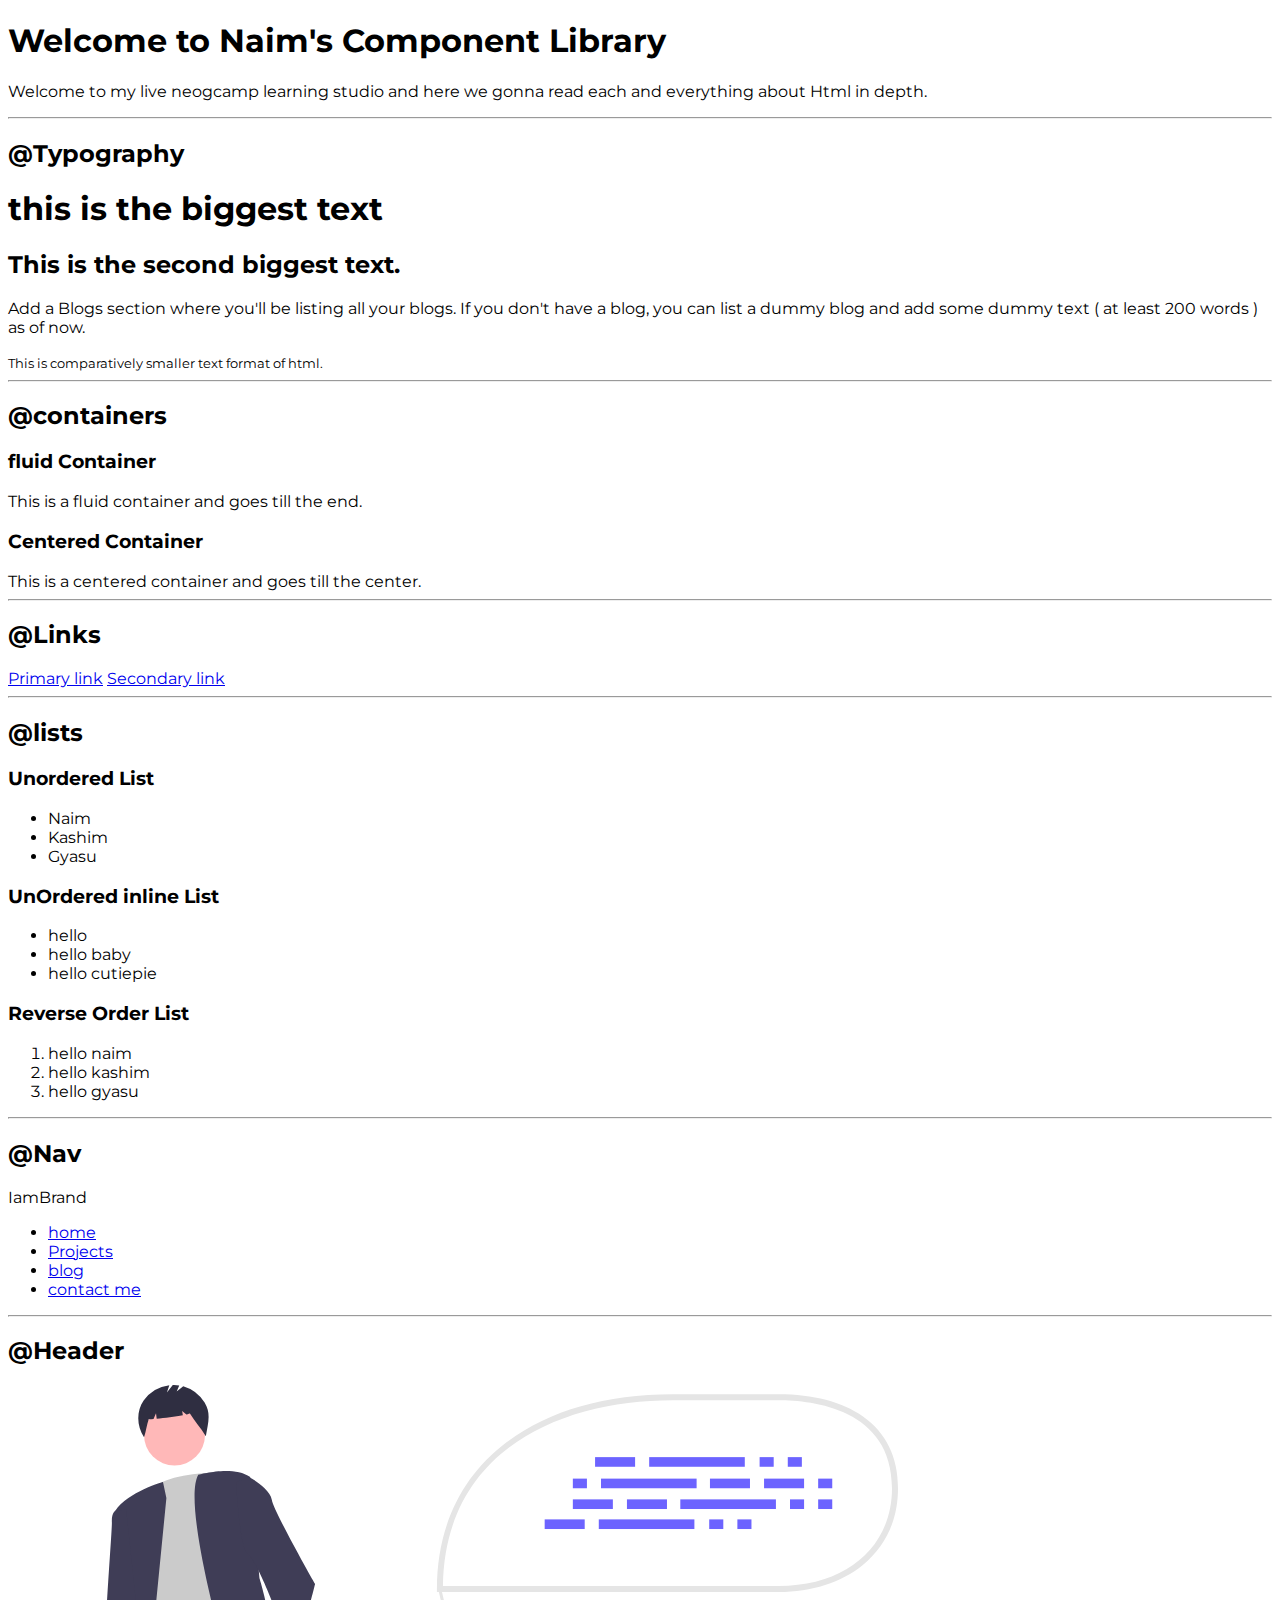
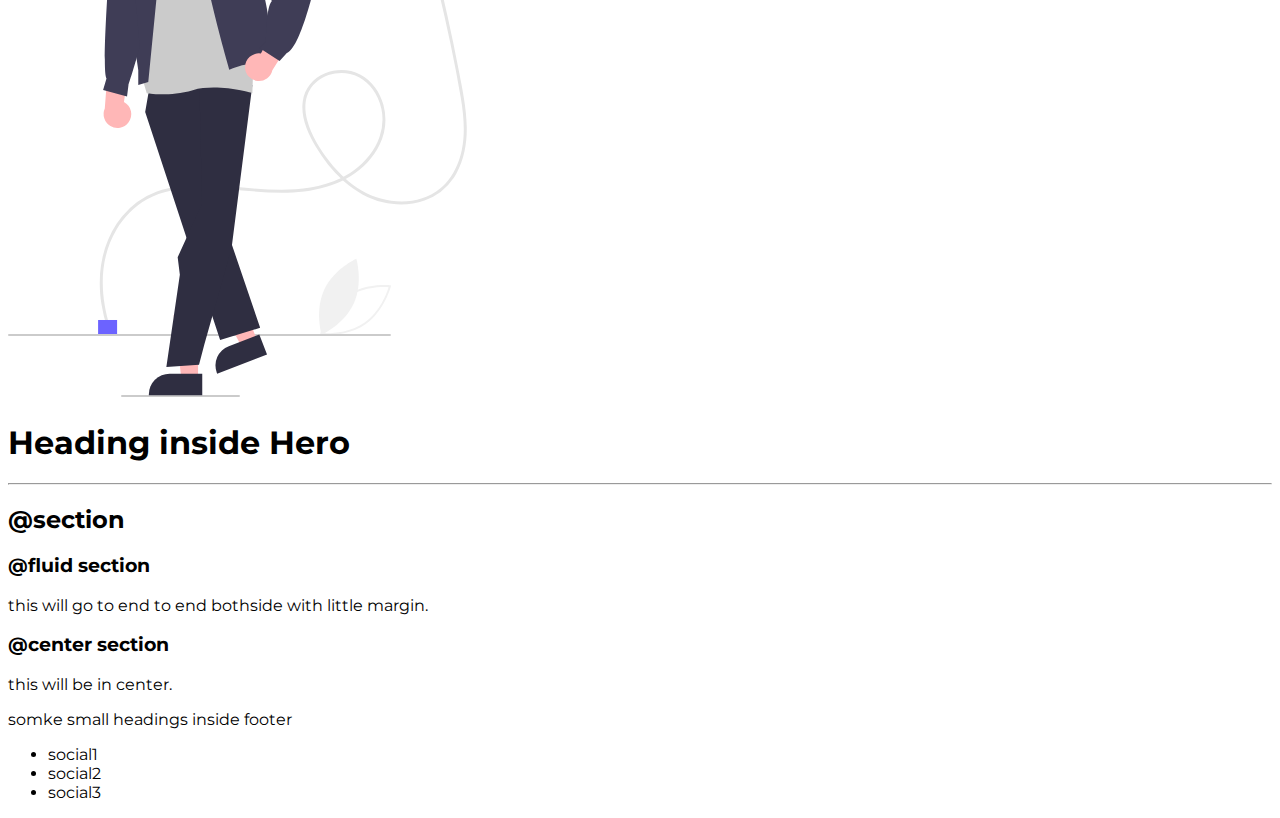
==== index.html @ 3a5e3f8a "typography and font done" ====
<!DOCTYPE html>
<html lang="en">
  <head>
    <meta charset="UTF-8" />
    <meta http-equiv="X-UA-Compatible" content="IE=edge" />
    <meta name="viewport" content="width=device-width, initial-scale=1.0" />
    <title>Naim's Portfolio(Library)</title>
    <link href="style.css" rel="stylesheet" />
  </head>
  <body>
    <h1>Welcome to Naim's Component Library</h1>
    <p>
      Welcome to my live neogcamp learning studio and here we gonna read each
      and everything about Html in depth.
    </p>

    <hr />
    <h2>@Typography</h2>
    <h1>this is the biggest text</h1>
    <h2>This is the second biggest text.</h2>
    <p>
      Add a Blogs section where you'll be listing all your blogs. If you don't
      have a blog, you can list a dummy blog and add some dummy text ( at least
      200 words ) as of now.
    </p>
    <small>This is comparatively smaller text format of html.</small>
    <hr />

    <h2>@containers</h2>

    <h3>fluid Container</h3>
    <div>This is a fluid container and goes till the end.</div>

    <h3>Centered Container</h3>
    <div>This is a centered container and goes till the center.</div>

    <hr />

    <h2>@Links</h2>
    <a href="/">Primary link</a>
    <a href="/">Secondary link</a>

    <hr />

    <h2>@lists</h2>

    <h3>Unordered List</h3>

    <ul>
      <li>Naim</li>
      <li>Kashim</li>
      <li>Gyasu</li>
    </ul>

    <h3>UnOrdered inline List</h3>
    <ul>
      <li>hello</li>
      <li>hello baby</li>
      <li>hello cutiepie</li>
    </ul>

    <h3>Reverse Order List</h3>
    <ol>
      <li>hello naim</li>
      <li>hello kashim</li>
      <li>hello gyasu</li>
    </ol>

    <hr />

    <h2>@Nav</h2>

    <nav>
      <div>IamBrand</div>
      <ul>
        <li><a href="/">home</a></li>
        <li><a href="/">Projects</a></li>
        <li><a href="/">blog</a></li>
        <li><a href="/">contact me</a></li>
      </ul>
    </nav>

    <hr />

    <h2>@Header</h2>
    <header>
      <img src="images/hero.svg" />
      <h1>Heading inside Hero</h1>
    </header>

    <hr />

    <h2>@section</h2>

    <section>
      <h3>@fluid section</h3>
      <p>this will go to end to end bothside with little margin.</p>
    </section>
    <section>
      <h3>@center section</h3>
      <p>this will be in center.</p>
    </section>

    <footer>
      <div>somke small headings inside footer</div>
      <ul>
        <li>social1</li>
        <li>social2</li>
        <li>social3</li>
      </ul>
    </footer>

    <!-- <div style="height: 30vh"></div> -->
  </body>
</html>
---- style.css ----
@import url('https://fonts.googleapis.com/css2?family=Montserrat&display=swap');

body {
  font-family: 'Montserrat', sans-serif;
}
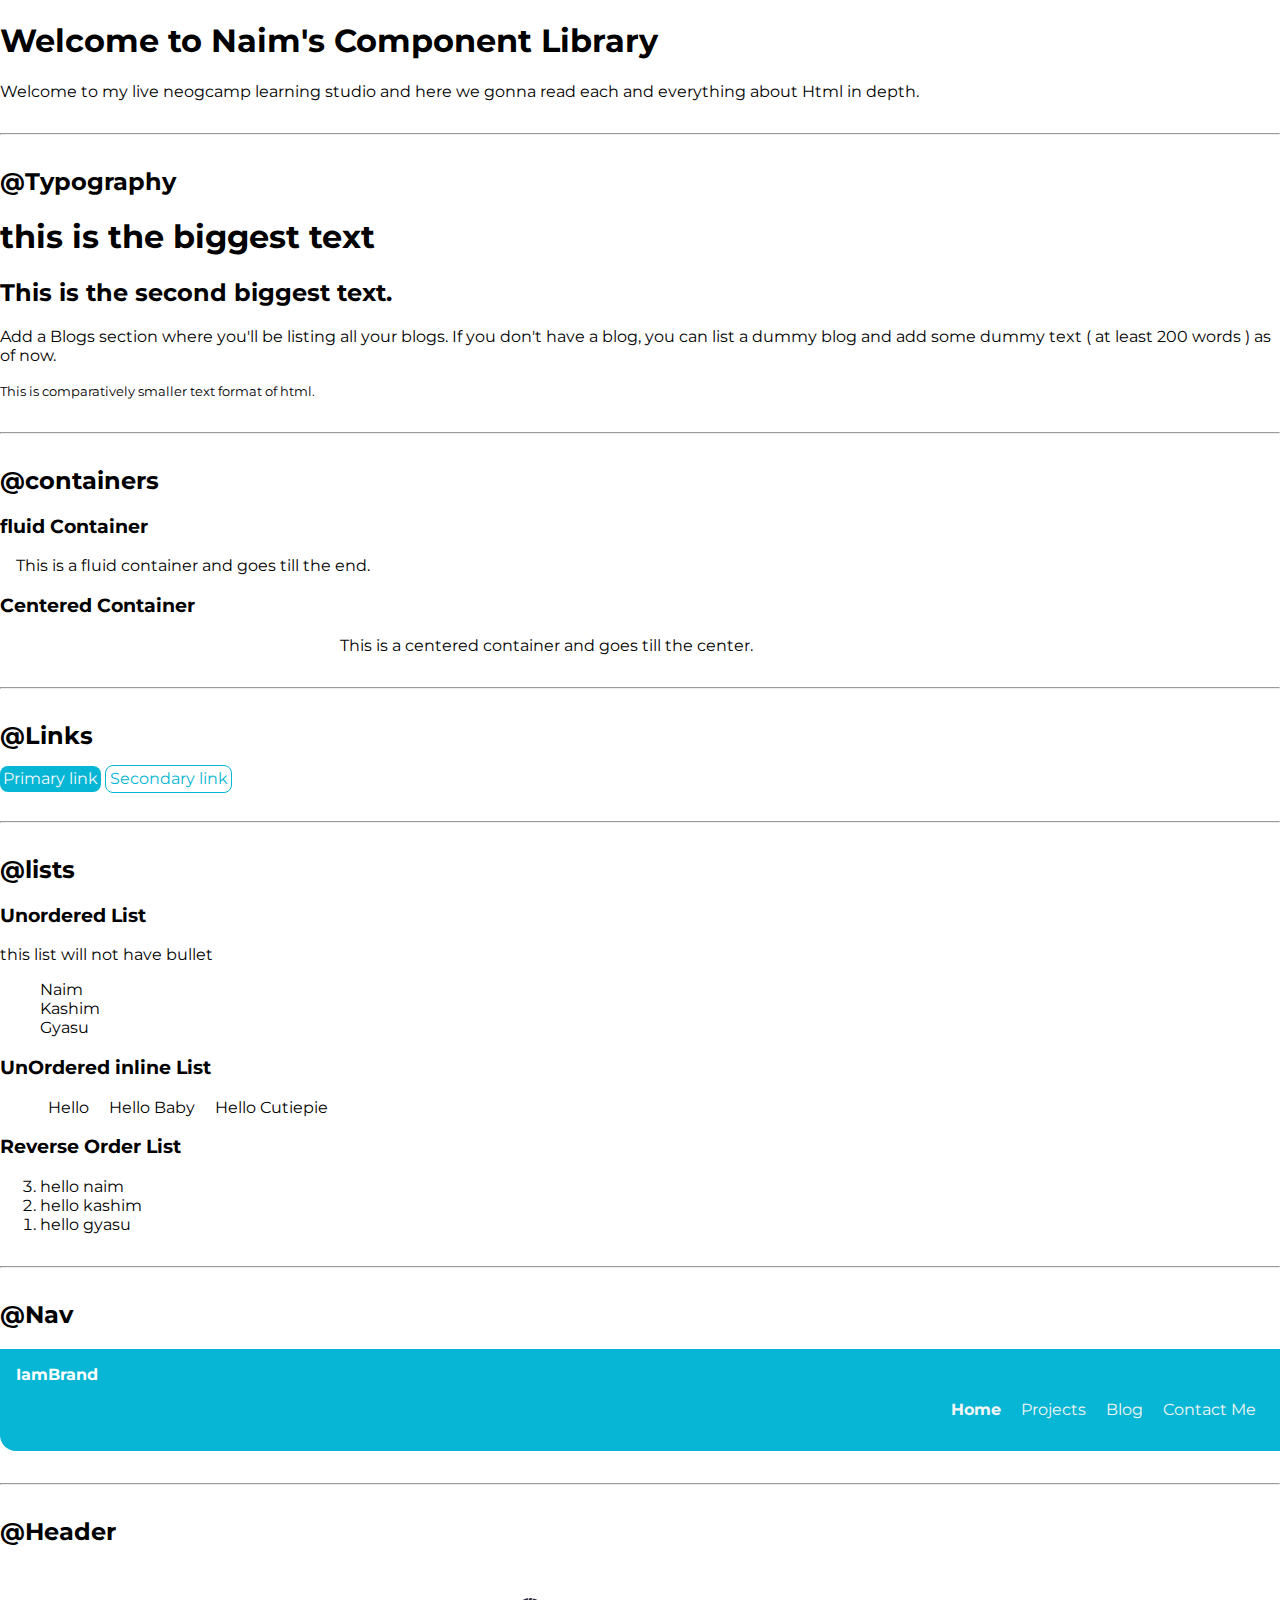
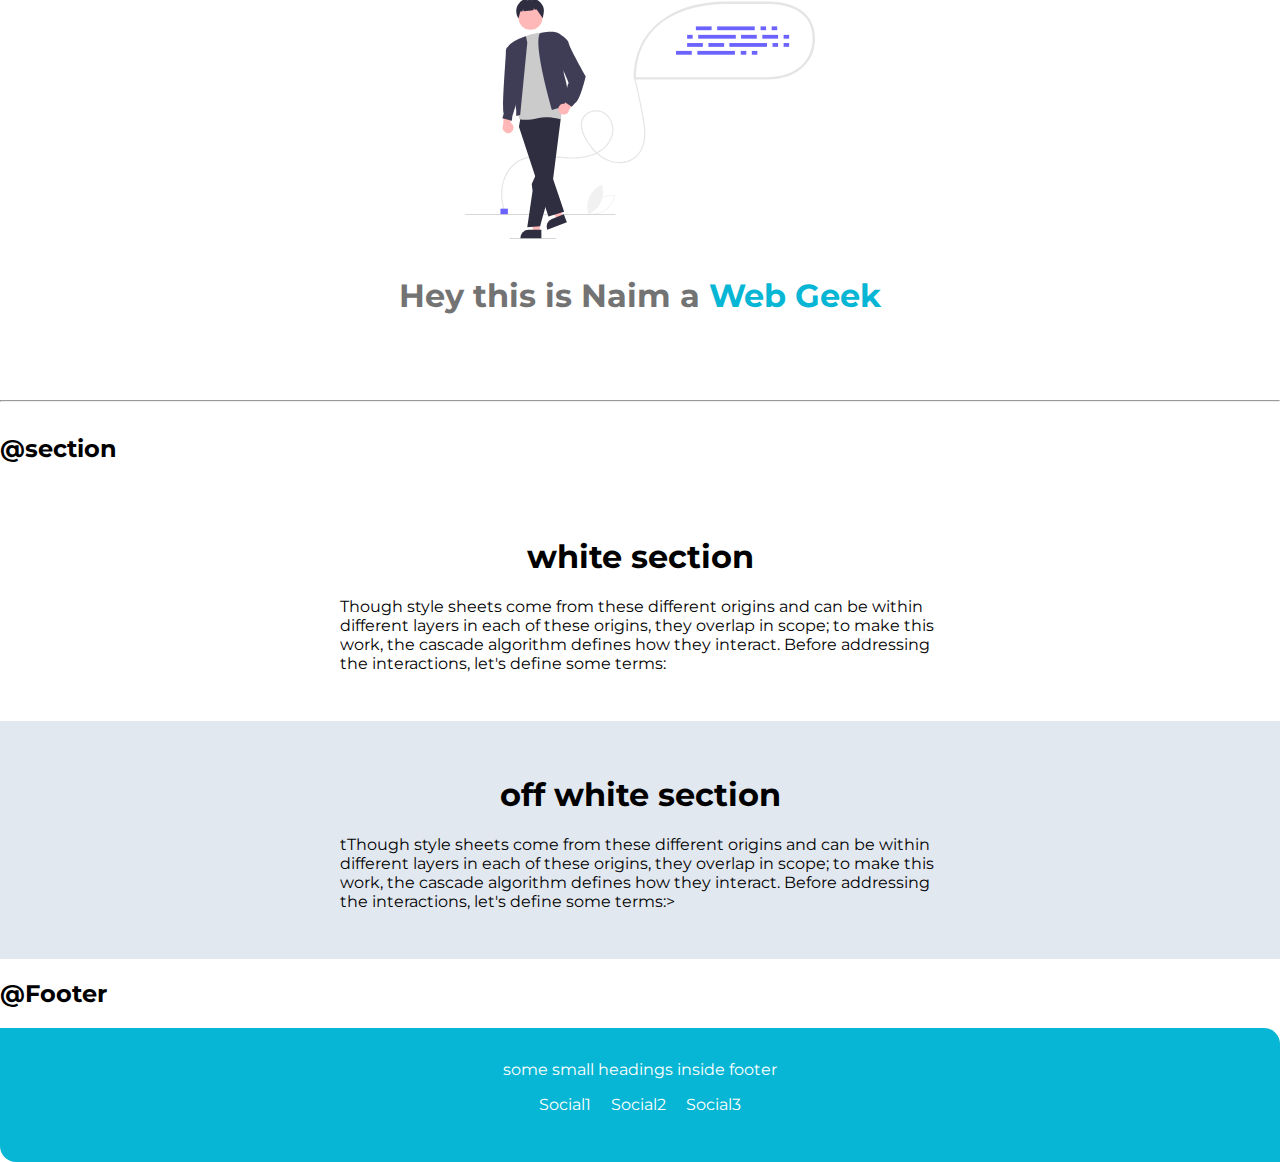
==== commit 7a3983b0: "skeleton of portfolio completed" ====
--- a/index.html
+++ b/index.html
@@ -5,7 +5,7 @@
     <meta http-equiv="X-UA-Compatible" content="IE=edge" />
     <meta name="viewport" content="width=device-width, initial-scale=1.0" />
     <title>Naim's Portfolio(Library)</title>
-    <link href="style.css" rel="stylesheet" />
+    <link rel="stylesheet" href="style.css" />
   </head>
   <body>
     <h1>Welcome to Naim's Component Library</h1>
@@ -29,38 +29,43 @@
     <h2>@containers</h2>
 
     <h3>fluid Container</h3>
-    <div>This is a fluid container and goes till the end.</div>
+    <div class="container">
+      This is a fluid container and goes till the end.
+    </div>
 
     <h3>Centered Container</h3>
-    <div>This is a centered container and goes till the center.</div>
+    <div class="container-center">
+      This is a centered container and goes till the center.
+    </div>
 
     <hr />
 
     <h2>@Links</h2>
-    <a href="/">Primary link</a>
-    <a href="/">Secondary link</a>
+    <a class="link link-primary" href="/">Primary link</a>
+    <a class="link link-secondary" href="/">Secondary link</a>
 
     <hr />
 
     <h2>@lists</h2>
 
     <h3>Unordered List</h3>
+    <p>this list will not have bullet</p>
 
-    <ul>
+    <ul class="list-non-bullet">
       <li>Naim</li>
       <li>Kashim</li>
       <li>Gyasu</li>
     </ul>
 
     <h3>UnOrdered inline List</h3>
-    <ul>
-      <li>hello</li>
-      <li>hello baby</li>
-      <li>hello cutiepie</li>
+    <ul class="list-non-bullet">
+      <li class="list-item-inline">hello</li>
+      <li class="list-item-inline">hello baby</li>
+      <li class="list-item-inline">hello cutiepie</li>
     </ul>
 
     <h3>Reverse Order List</h3>
-    <ol>
+    <ol reversed>
       <li>hello naim</li>
       <li>hello kashim</li>
       <li>hello gyasu</li>
@@ -70,43 +75,64 @@
 
     <h2>@Nav</h2>
 
-    <nav>
-      <div>IamBrand</div>
-      <ul>
-        <li><a href="/">home</a></li>
-        <li><a href="/">Projects</a></li>
-        <li><a href="/">blog</a></li>
-        <li><a href="/">contact me</a></li>
+    <nav class="navigation container">
+      <div class="nav-brand">IamBrand</div>
+      <ul class="list-non-bullet nav-pills">
+        <li class="list-item-inline">
+          <a class="link link-active" href="/">home</a>
+        </li>
+        <li class="list-item-inline"><a class="link" href="/">Projects</a></li>
+        <li class="list-item-inline"><a class="link" href="/">blog</a></li>
+        <li class="list-item-inline">
+          <a class="link" href="/">contact me</a>
+        </li>
       </ul>
     </nav>
 
     <hr />
 
     <h2>@Header</h2>
-    <header>
-      <img src="images/hero.svg" />
-      <h1>Heading inside Hero</h1>
+    <header class="hero">
+      <img class="hero-img" src="images/hero.svg" />
+      <h1 class="hero-heading">
+        Hey this is Naim a <span class="heading-inverted">Web Geek</span>
+      </h1>
     </header>
 
     <hr />
 
     <h2>@section</h2>
 
-    <section>
-      <h3>@fluid section</h3>
-      <p>this will go to end to end bothside with little margin.</p>
+    <section class="section">
+      <div class="container container-center">
+        <h1>white section</h1>
+        <p>
+          Though style sheets come from these different origins and can be
+          within different layers in each of these origins, they overlap in
+          scope; to make this work, the cascade algorithm defines how they
+          interact. Before addressing the interactions, let's define some terms:
+        </p>
+      </div>
     </section>
-    <section>
-      <h3>@center section</h3>
-      <p>this will be in center.</p>
+    <section class="section ow">
+      <div class="container container-center">
+        <h1>off white section</h1>
+        <p>
+          tThough style sheets come from these different origins and can be
+          within different layers in each of these origins, they overlap in
+          scope; to make this work, the cascade algorithm defines how they
+          interact. Before addressing the interactions, let's define some
+          terms:>
+        </p>
+      </div>
     </section>
-
-    <footer>
-      <div>somke small headings inside footer</div>
-      <ul>
-        <li>social1</li>
-        <li>social2</li>
-        <li>social3</li>
+    <h2>@Footer</h2>
+    <footer class="footer">
+      <div class="footer-header">some small headings inside footer</div>
+      <ul class="social-links list-non-bullet">
+        <li class="list-item-inline"><a class="link" href="/">social1</a></li>
+        <li class="list-item-inline"><a class="link" href="/">social2</a></li>
+        <li class="list-item-inline"><a class="link" href="/">social3</a></li>
       </ul>
     </footer>
 
--- a/style.css
+++ b/style.css
@@ -1,5 +1,141 @@
-@import url('https://fonts.googleapis.com/css2?family=Montserrat&display=swap');
+@import url("https://fonts.googleapis.com/css2?family=Montserrat&display=swap");
+
+:root {
+  --primary-color: #06b6d4;
+  --dark-gray: #737373;
+  --off-white: #e2e8f0;
+}
 
 body {
-  font-family: 'Montserrat', sans-serif;
-}+  font-family: "Montserrat", sans-serif;
+  margin: 0px;
+}
+
+hr {
+  margin: 2rem 0rem;
+}
+
+/* container */
+
+.container {
+  padding: 0rem 1rem;
+}
+
+.container-center {
+  max-width: 600px;
+  margin: auto;
+}
+
+/* links */
+
+.link {
+  text-decoration: none;
+}
+
+.link-primary {
+  padding: 0.2rem;
+  background-color: var(--primary-color);
+  border-radius: 0.5rem;
+  color: aliceblue;
+}
+.link-secondary {
+  padding: 0.2rem;
+  color: var(--primary-color);
+  border-radius: 0.5rem;
+  border: 1px solid var(--primary-color);
+}
+
+/* list */
+
+.list-non-bullet {
+  list-style: none;
+}
+
+.list-item-inline {
+  display: inline;
+  padding: 0rem 0.5rem;
+  text-transform: capitalize;
+}
+
+/* navigation */
+
+.navigation {
+  background-color: var(--primary-color);
+  color: white;
+  padding: 1rem;
+  border-bottom-left-radius: 1rem;
+}
+
+.nav-brand {
+  font-weight: bold;
+}
+
+.navigation .nav-pills {
+  text-align: right;
+}
+
+.navigation .link {
+  color: whitesmoke;
+}
+
+.navigation .link-active {
+  font-weight: bold;
+}
+
+/* header */
+
+.hero {
+  padding: 2rem;
+}
+
+.hero .hero-img {
+  max-width: 350px;
+  display: block;
+  margin: auto;
+}
+
+.hero .hero-heading {
+  padding-top: 1rem;
+  color: var(--dark-gray);
+  text-align: center;
+}
+
+.hero .hero-heading .heading-inverted {
+  color: var(--primary-color);
+}
+
+/* section */
+
+.section {
+  padding: 2rem;
+}
+
+.section h1 {
+  text-align: center;
+}
+
+.ow{
+  background-color: var(--off-white);
+}
+
+/* footer */
+
+.footer{
+  background-color: var(--primary-color);
+  padding: 2rem 2rem;
+  text-align: center;
+  border-bottom-left-radius:1rem ;
+  border-top-right-radius:1rem ;
+  color: white;
+}
+
+.footer .link{
+  color: white;
+}
+
+.footer ul{
+  padding-inline-start: 0px;
+}
+
+
+
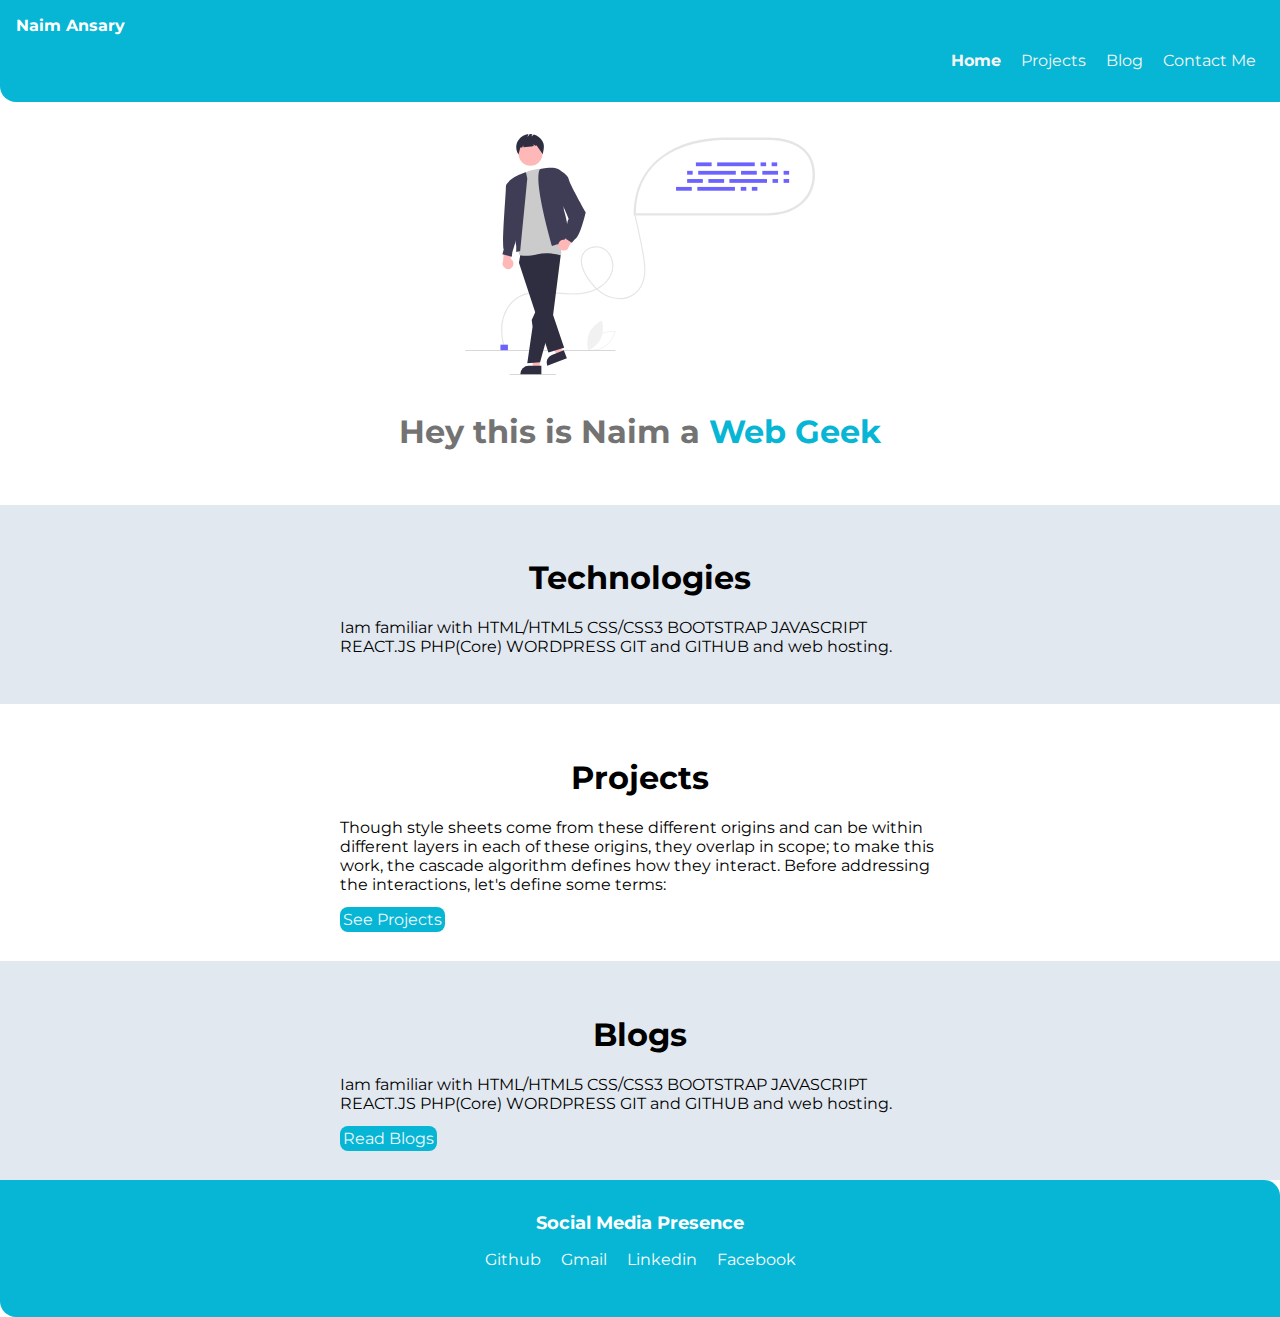
==== commit b0232fa2: "a skeleton of my portfolio us ready" ====
--- a/index.html
+++ b/index.html
@@ -4,94 +4,27 @@
     <meta charset="UTF-8" />
     <meta http-equiv="X-UA-Compatible" content="IE=edge" />
     <meta name="viewport" content="width=device-width, initial-scale=1.0" />
-    <title>Naim's Portfolio(Library)</title>
-    <link rel="stylesheet" href="style.css" />
+    <title>Naim's Portfolio</title>
+    <link href="style.css" rel="stylesheet" />
   </head>
   <body>
-    <h1>Welcome to Naim's Component Library</h1>
-    <p>
-      Welcome to my live neogcamp learning studio and here we gonna read each
-      and everything about Html in depth.
-    </p>
-
-    <hr />
-    <h2>@Typography</h2>
-    <h1>this is the biggest text</h1>
-    <h2>This is the second biggest text.</h2>
-    <p>
-      Add a Blogs section where you'll be listing all your blogs. If you don't
-      have a blog, you can list a dummy blog and add some dummy text ( at least
-      200 words ) as of now.
-    </p>
-    <small>This is comparatively smaller text format of html.</small>
-    <hr />
-
-    <h2>@containers</h2>
-
-    <h3>fluid Container</h3>
-    <div class="container">
-      This is a fluid container and goes till the end.
-    </div>
-
-    <h3>Centered Container</h3>
-    <div class="container-center">
-      This is a centered container and goes till the center.
-    </div>
-
-    <hr />
-
-    <h2>@Links</h2>
-    <a class="link link-primary" href="/">Primary link</a>
-    <a class="link link-secondary" href="/">Secondary link</a>
-
-    <hr />
-
-    <h2>@lists</h2>
-
-    <h3>Unordered List</h3>
-    <p>this list will not have bullet</p>
-
-    <ul class="list-non-bullet">
-      <li>Naim</li>
-      <li>Kashim</li>
-      <li>Gyasu</li>
-    </ul>
-
-    <h3>UnOrdered inline List</h3>
-    <ul class="list-non-bullet">
-      <li class="list-item-inline">hello</li>
-      <li class="list-item-inline">hello baby</li>
-      <li class="list-item-inline">hello cutiepie</li>
-    </ul>
-
-    <h3>Reverse Order List</h3>
-    <ol reversed>
-      <li>hello naim</li>
-      <li>hello kashim</li>
-      <li>hello gyasu</li>
-    </ol>
-
-    <hr />
-
-    <h2>@Nav</h2>
-
+    <!-- navbar portion -->
     <nav class="navigation container">
-      <div class="nav-brand">IamBrand</div>
+      <div class="nav-brand">Naim Ansary</div>
       <ul class="list-non-bullet nav-pills">
         <li class="list-item-inline">
           <a class="link link-active" href="/">home</a>
         </li>
-        <li class="list-item-inline"><a class="link" href="/">Projects</a></li>
-        <li class="list-item-inline"><a class="link" href="/">blog</a></li>
+        <li class="list-item-inline"><a class="link" href="/projects.html">Projects</a></li>
+        <li class="list-item-inline"><a class="link" href="/blogs.html">blog</a></li>
         <li class="list-item-inline">
-          <a class="link" href="/">contact me</a>
+          <a class="link" href="/contact.html">contact me</a>
         </li>
       </ul>
     </nav>
 
-    <hr />
+    <!-- header portion -->
 
-    <h2>@Header</h2>
     <header class="hero">
       <img class="hero-img" src="images/hero.svg" />
       <h1 class="hero-heading">
@@ -99,43 +32,58 @@
       </h1>
     </header>
 
-    <hr />
+    <!-- technologies section portion -->
 
-    <h2>@section</h2>
+    <section class="section ow">
+      <div class="container container-center">
+        <h1>Technologies</h1>
+        <p>
+          Iam familiar with HTML/HTML5 CSS/CSS3 BOOTSTRAP JAVASCRIPT REACT.JS
+          PHP(Core) WORDPRESS GIT and GITHUB and web hosting.
+        </p>
+      </div>
+    </section>
+
+    <!-- projects section portion -->
 
     <section class="section">
       <div class="container container-center">
-        <h1>white section</h1>
+        <h1>Projects</h1>
         <p>
           Though style sheets come from these different origins and can be
           within different layers in each of these origins, they overlap in
           scope; to make this work, the cascade algorithm defines how they
           interact. Before addressing the interactions, let's define some terms:
         </p>
+
+        <a class="link link-primary" href="/">See Projects</a>
       </div>
     </section>
+
+    <!-- blogs section portion -->
+
     <section class="section ow">
       <div class="container container-center">
-        <h1>off white section</h1>
+        <h1>Blogs</h1>
         <p>
-          tThough style sheets come from these different origins and can be
-          within different layers in each of these origins, they overlap in
-          scope; to make this work, the cascade algorithm defines how they
-          interact. Before addressing the interactions, let's define some
-          terms:>
+          Iam familiar with HTML/HTML5 CSS/CSS3 BOOTSTRAP JAVASCRIPT REACT.JS
+          PHP(Core) WORDPRESS GIT and GITHUB and web hosting.
         </p>
+
+        <a class="link link-primary" href="/">Read Blogs</a>
       </div>
     </section>
-    <h2>@Footer</h2>
+
+    <!-- footer section portion -->
+
     <footer class="footer">
-      <div class="footer-header">some small headings inside footer</div>
+      <div class="footer-header">Social Media Presence</div>
       <ul class="social-links list-non-bullet">
-        <li class="list-item-inline"><a class="link" href="/">social1</a></li>
-        <li class="list-item-inline"><a class="link" href="/">social2</a></li>
-        <li class="list-item-inline"><a class="link" href="/">social3</a></li>
+        <li class="list-item-inline"><a class="link" href="https://github.com/ansarynaim/">Github</a></li>
+        <li class="list-item-inline"><a class="link" href="/">Gmail</a></li>
+        <li class="list-item-inline"><a class="link" href="/">Linkedin</a></li>
+        <li class="list-item-inline"><a class="link" href="/">Facebook</a></li>
       </ul>
     </footer>
-
-    <!-- <div style="height: 30vh"></div> -->
   </body>
 </html>
--- a/style.css
+++ b/style.css
@@ -1,3 +1,4 @@
+
 @import url("https://fonts.googleapis.com/css2?family=Montserrat&display=swap");
 
 :root {
@@ -129,6 +130,11 @@
   color: white;
 }
 
+.footer .footer-header{
+  font-weight: bold;
+  font-size: large;
+}
+
 .footer .link{
   color: white;
 }
@@ -139,3 +145,5 @@
 
 
 
+
+
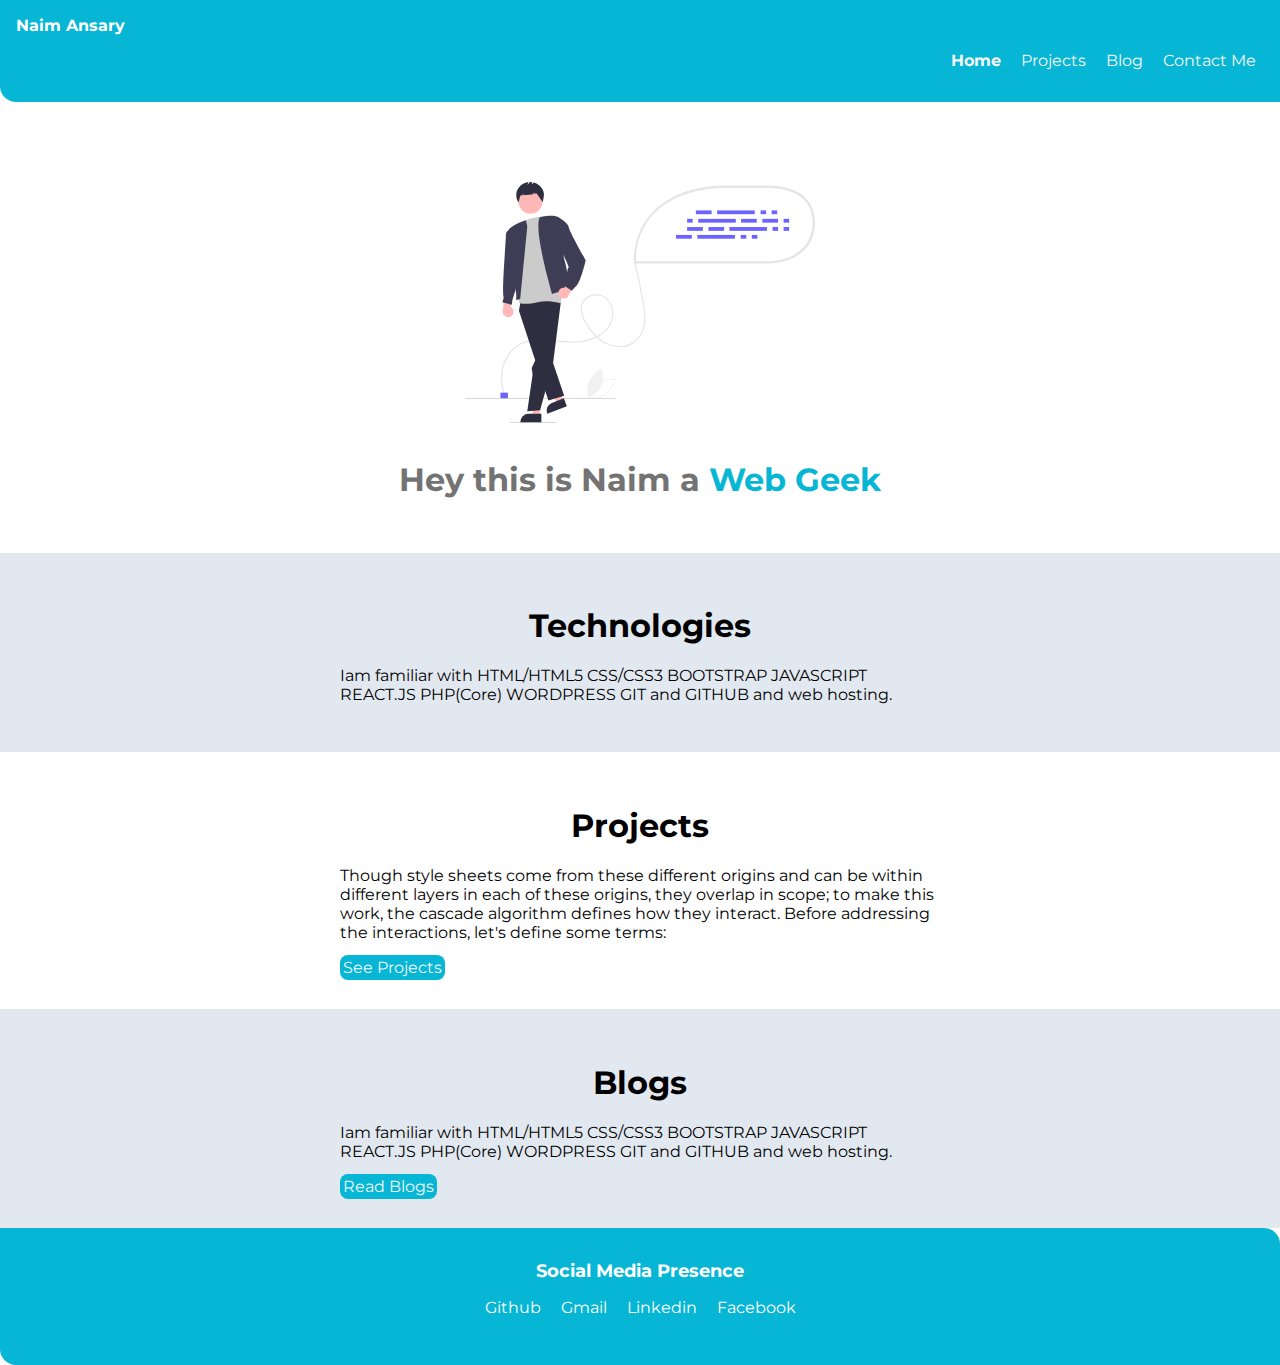
==== commit 7dbdeba0: "live project button working" ====
--- a/index.html
+++ b/index.html
@@ -56,7 +56,7 @@
           interact. Before addressing the interactions, let's define some terms:
         </p>
 
-        <a class="link link-primary" href="/">See Projects</a>
+        <a class="link link-primary" href="/projects.html">See Projects</a>
       </div>
     </section>
 
@@ -70,7 +70,7 @@
           PHP(Core) WORDPRESS GIT and GITHUB and web hosting.
         </p>
 
-        <a class="link link-primary" href="/">Read Blogs</a>
+        <a class="link link-primary" href="/blogs.html">Read Blogs</a>
       </div>
     </section>
 
--- a/style.css
+++ b/style.css
@@ -87,6 +87,7 @@
 
 .hero {
   padding: 2rem;
+  padding-top: 5rem;
 }
 
 .hero .hero-img {
@@ -143,7 +144,13 @@
   padding-inline-start: 0px;
 }
 
+/* spaces */
+
+.margin-md{
+
+}
 
 
 
 
+
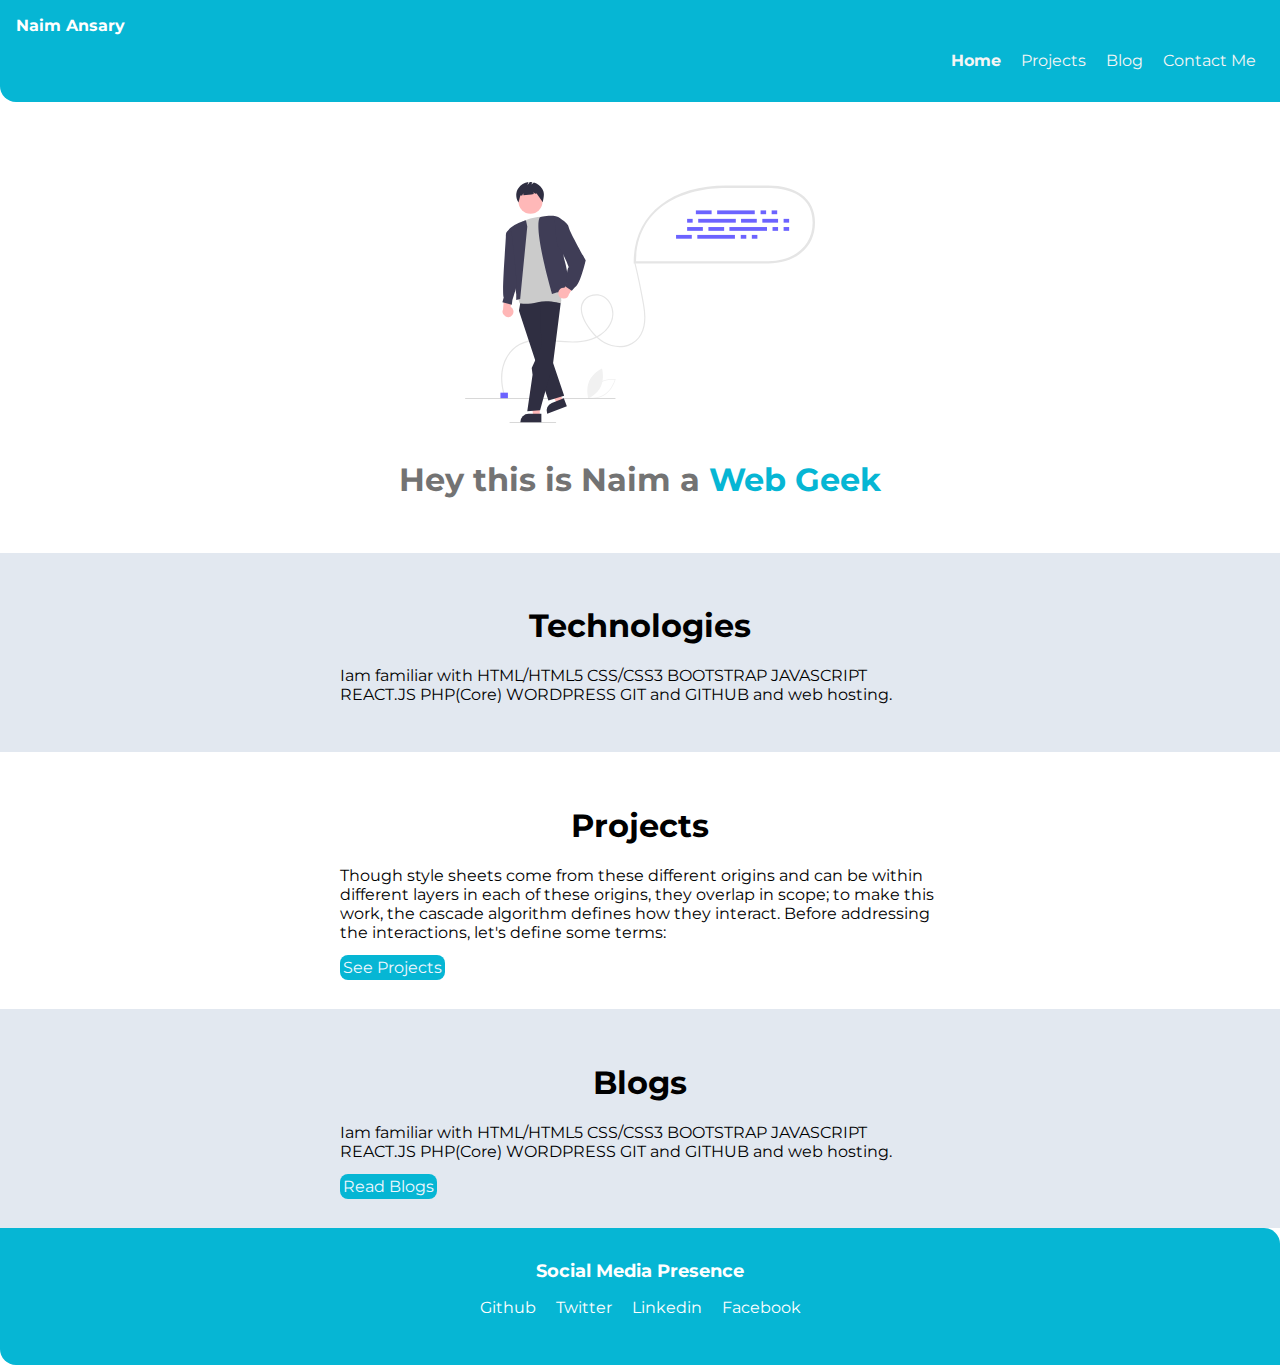
==== commit b067c965: "almost portfolio ready remaining blog page" ====
--- a/index.html
+++ b/index.html
@@ -80,8 +80,8 @@
       <div class="footer-header">Social Media Presence</div>
       <ul class="social-links list-non-bullet">
         <li class="list-item-inline"><a class="link" href="https://github.com/ansarynaim/">Github</a></li>
-        <li class="list-item-inline"><a class="link" href="/">Gmail</a></li>
-        <li class="list-item-inline"><a class="link" href="/">Linkedin</a></li>
+        <li class="list-item-inline"><a class="link" href="https://twitter.com/NaimAnsary6">Twitter</a></li>
+        <li class="list-item-inline"><a class="link" href="https://www.linkedin.com/in/ansarynaim92/">Linkedin</a></li>
         <li class="list-item-inline"><a class="link" href="/">Facebook</a></li>
       </ul>
     </footer>
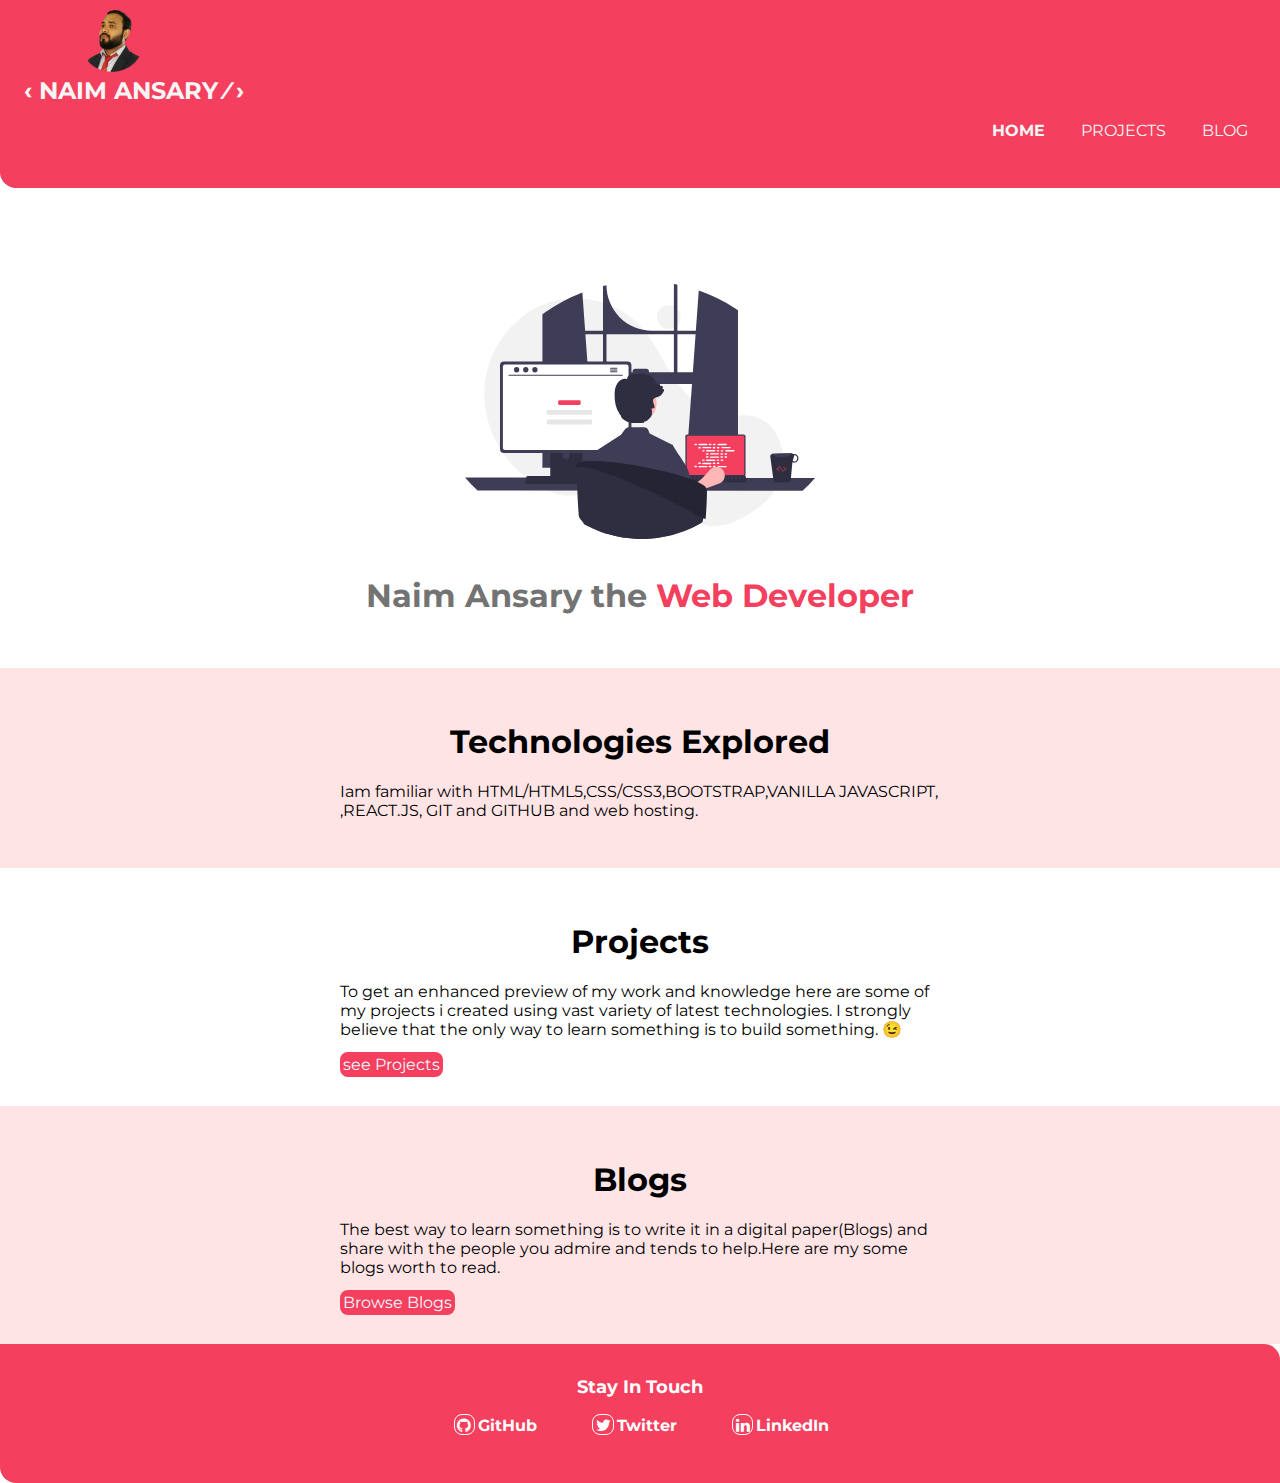
==== commit f9935072: "portfolio designed changed ,bug fix and finalised" ====
--- a/index.html
+++ b/index.html
@@ -4,21 +4,30 @@
     <meta charset="UTF-8" />
     <meta http-equiv="X-UA-Compatible" content="IE=edge" />
     <meta name="viewport" content="width=device-width, initial-scale=1.0" />
-    <title>Naim's Portfolio</title>
+    <title>Naim Ansary</title>
+    <link
+      rel="stylesheet"
+      href="https://cdnjs.cloudflare.com/ajax/libs/font-awesome/4.7.0/css/font-awesome.min.css"
+    />
     <link href="style.css" rel="stylesheet" />
   </head>
   <body>
     <!-- navbar portion -->
     <nav class="navigation container">
-      <div class="nav-brand">Naim Ansary</div>
+      <a href="/"><img class="logo" src="/images/logo.png" alt="" /></a>
+      <div class="nav-brand">
+        <a class="link" href="/">&lsaquo; Naim Ansary &frasl; &rsaquo;</a>
+      </div>
+
       <ul class="list-non-bullet nav-pills">
         <li class="list-item-inline">
           <a class="link link-active" href="/">home</a>
         </li>
-        <li class="list-item-inline"><a class="link" href="/projects.html">Projects</a></li>
-        <li class="list-item-inline"><a class="link" href="/blogs.html">blog</a></li>
         <li class="list-item-inline">
-          <a class="link" href="/contact.html">contact me</a>
+          <a class="link" href="/projects.html">Projects</a>
+        </li>
+        <li class="list-item-inline">
+          <a class="link" href="/blogs.html">blog</a>
         </li>
       </ul>
     </nav>
@@ -26,9 +35,9 @@
     <!-- header portion -->
 
     <header class="hero">
-      <img class="hero-img" src="images/hero.svg" />
+      <img class="hero-img" src="images/hero1.svg" />
       <h1 class="hero-heading">
-        Hey this is Naim a <span class="heading-inverted">Web Geek</span>
+        Naim Ansary the <span class="heading-inverted">Web Developer</span>
       </h1>
     </header>
 
@@ -36,10 +45,10 @@
 
     <section class="section ow">
       <div class="container container-center">
-        <h1>Technologies</h1>
+        <h1>Technologies Explored</h1>
         <p>
-          Iam familiar with HTML/HTML5 CSS/CSS3 BOOTSTRAP JAVASCRIPT REACT.JS
-          PHP(Core) WORDPRESS GIT and GITHUB and web hosting.
+          Iam familiar with HTML/HTML5,CSS/CSS3,BOOTSTRAP,VANILLA JAVASCRIPT,
+          ,REACT.JS, GIT and GITHUB and web hosting.
         </p>
       </div>
     </section>
@@ -50,13 +59,13 @@
       <div class="container container-center">
         <h1>Projects</h1>
         <p>
-          Though style sheets come from these different origins and can be
-          within different layers in each of these origins, they overlap in
-          scope; to make this work, the cascade algorithm defines how they
-          interact. Before addressing the interactions, let's define some terms:
+          To get an enhanced preview of my work and knowledge here are some of
+          my projects i created using vast variety of latest technologies. I
+          strongly believe that the only way to learn something is to build
+          something. 😉
         </p>
 
-        <a class="link link-primary" href="/projects.html">See Projects</a>
+        <a class="link link-primary" href="/projects.html">see Projects</a>
       </div>
     </section>
 
@@ -66,23 +75,38 @@
       <div class="container container-center">
         <h1>Blogs</h1>
         <p>
-          Iam familiar with HTML/HTML5 CSS/CSS3 BOOTSTRAP JAVASCRIPT REACT.JS
-          PHP(Core) WORDPRESS GIT and GITHUB and web hosting.
+          The best way to learn something is to write it in a digital
+          paper(Blogs) and share with the people you admire and tends to
+          help.Here are my some blogs worth to read.
         </p>
 
-        <a class="link link-primary" href="/blogs.html">Read Blogs</a>
+        <a class="link link-primary" href="/blogs.html">Browse Blogs</a>
       </div>
     </section>
 
     <!-- footer section portion -->
 
     <footer class="footer">
-      <div class="footer-header">Social Media Presence</div>
+      <div class="footer-header">Stay In Touch</div>
       <ul class="social-links list-non-bullet">
-        <li class="list-item-inline"><a class="link" href="https://github.com/ansarynaim/">Github</a></li>
-        <li class="list-item-inline"><a class="link" href="https://twitter.com/NaimAnsary6">Twitter</a></li>
-        <li class="list-item-inline"><a class="link" href="https://www.linkedin.com/in/ansarynaim92/">Linkedin</a></li>
-        <li class="list-item-inline"><a class="link" href="/">Facebook</a></li>
+        <li class="list-item-inline">
+          <a class="link" href="https://github.com/ansarynaim/" target="_blank"
+            ><i class="fa fa-github"></i>GitHub</a
+          >
+        </li>
+        <li class="list-item-inline">
+          <a class="link" href="https://twitter.com/NaimAnsary6" target="_blank"
+            ><i class="fa fa-twitter"></i>Twitter</a
+          >
+        </li>
+        <li class="list-item-inline">
+          <a
+            class="link"
+            href="https://www.linkedin.com/in/ansarynaim92/"
+            target="_blank"
+            ><i class="fa fa-linkedin"></i>LinkedIn</a
+          >
+        </li>
       </ul>
     </footer>
   </body>
--- a/style.css
+++ b/style.css
@@ -1,10 +1,9 @@
-
 @import url("https://fonts.googleapis.com/css2?family=Montserrat&display=swap");
 
 :root {
-  --primary-color: #06b6d4;
+  --primary-color: #f43f5e;
   --dark-gray: #737373;
-  --off-white: #e2e8f0;
+  --off-rose: #ffe4e6;
 }
 
 body {
@@ -30,7 +29,9 @@
 /* links */
 
 .link {
+  box-sizing: border-box;
   text-decoration: none;
+  padding: 0.5rem 1rem;
 }
 
 .link-primary {
@@ -63,24 +64,29 @@
 .navigation {
   background-color: var(--primary-color);
   color: white;
-  padding: 1rem;
+  /* padding: 1rem; */
   border-bottom-left-radius: 1rem;
+  margin-bottom: 10px;
 }
 
 .nav-brand {
   font-weight: bold;
+  font-size: 1.5rem;
 }
 
 .navigation .nav-pills {
   text-align: right;
+  padding-bottom: 3rem;
 }
 
 .navigation .link {
   color: whitesmoke;
+  text-transform: uppercase;
+  padding: 0.5rem;
 }
 
 .navigation .link-active {
-  font-weight: bold;
+  font-weight: bolder;
 }
 
 /* header */
@@ -116,41 +122,53 @@
   text-align: center;
 }
 
-.ow{
-  background-color: var(--off-white);
+.ow {
+  padding: 2rem;
+  background-color: var(--off-rose);
 }
 
 /* footer */
 
-.footer{
+.footer {
   background-color: var(--primary-color);
   padding: 2rem 2rem;
   text-align: center;
-  border-bottom-left-radius:1rem ;
-  border-top-right-radius:1rem ;
+  border-bottom-left-radius: 1rem;
+  border-top-right-radius: 1rem;
   color: white;
 }
 
-.footer .footer-header{
+.footer .footer-header {
   font-weight: bold;
   font-size: large;
 }
 
-.footer .link{
+.footer .link {
   color: white;
+  font-weight: bold;
 }
 
-.footer ul{
+.footer ul {
   padding-inline-start: 0px;
 }
 
-/* spaces */
-
-.margin-md{
-
+.fa {
+  padding: 0.1rem;
+  width: 1rem;
+  height: 1rem;
+  text-align: center;
+  text-decoration: none;
+  border-radius: 0.5rem;
+  margin: 0rem 0.2rem;
+  border: solid 1px white;
 }
 
+/* picture logo */
 
-
-
-
+.logo {
+  height: 4rem;
+  width: 4rem;
+  margin-left: 4rem;
+  margin-top: 0.5rem;
+  border-radius: 50%;
+}
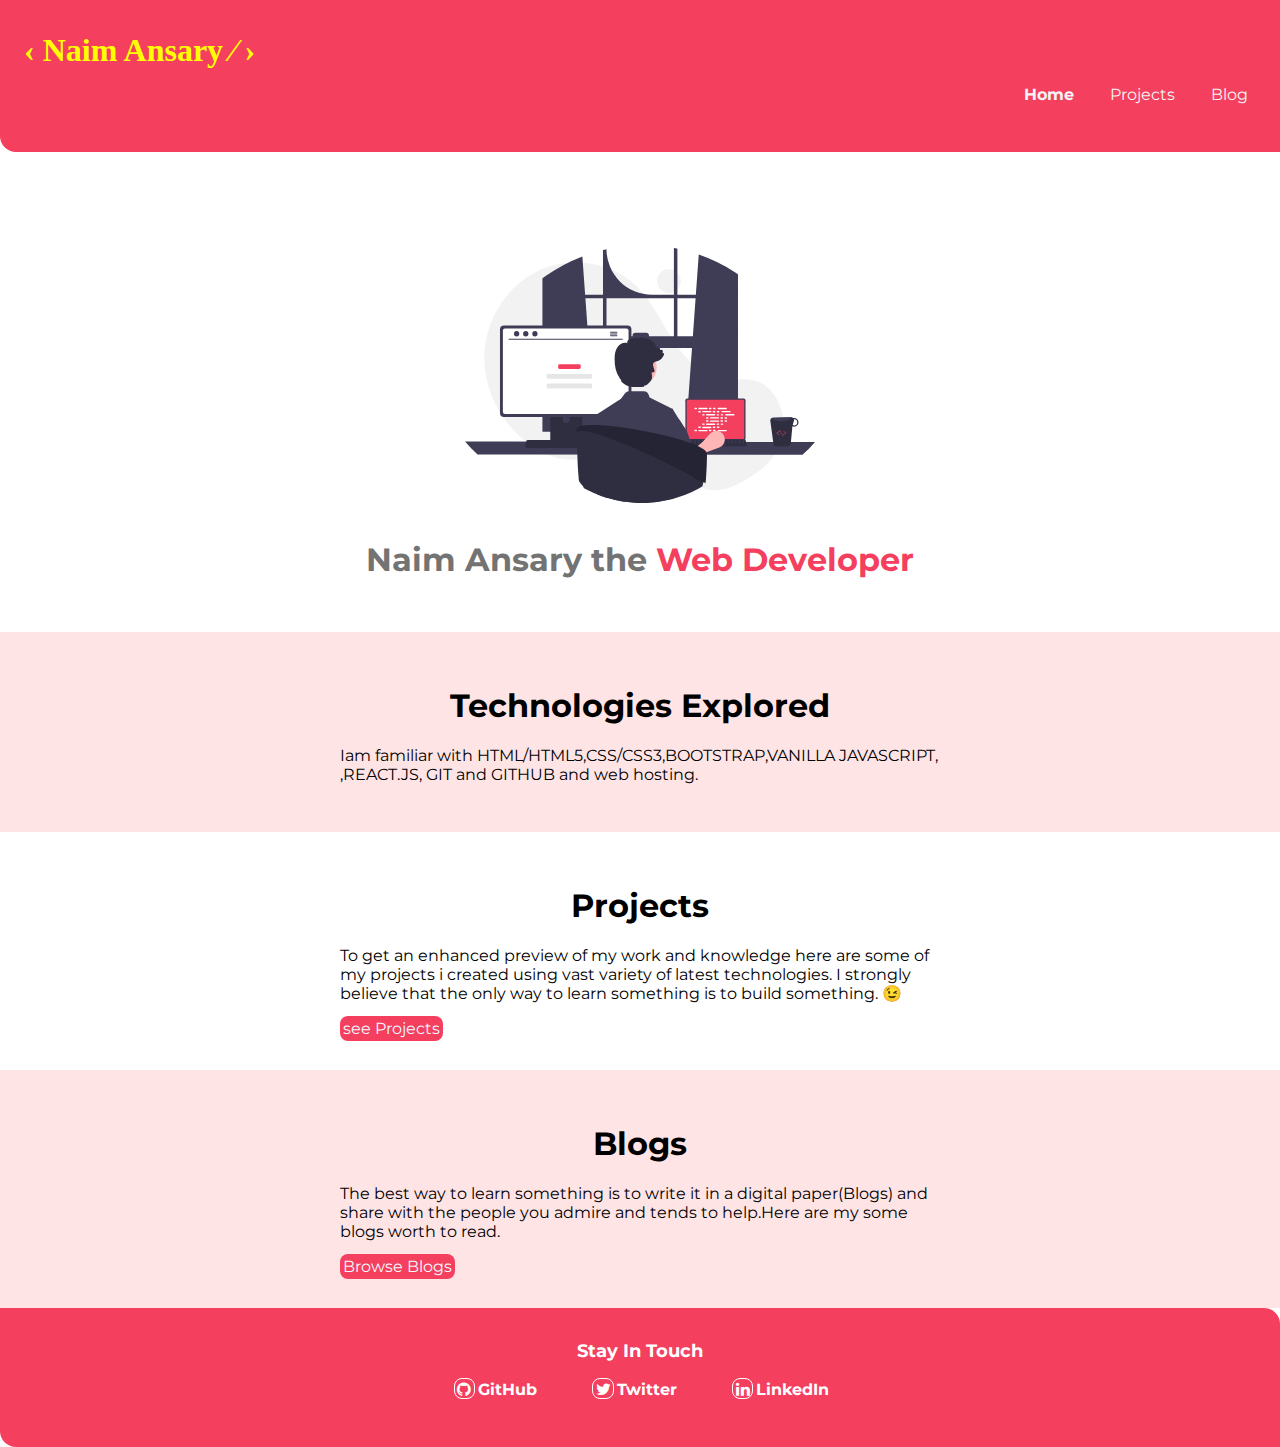
==== commit bc5b6bf2: "edit and fix done" ====
--- a/index.html
+++ b/index.html
@@ -14,9 +14,9 @@
   <body>
     <!-- navbar portion -->
     <nav class="navigation container">
-      <a href="/"><img class="logo" src="/images/logo.png" alt="" /></a>
+      <!-- <a href="/"><img class="logo" src="/images/logo.png" alt="" /></a> -->
       <div class="nav-brand">
-        <a class="link" href="/">&lsaquo; Naim Ansary &frasl; &rsaquo;</a>
+        <a class="link" style="color:yellow" href="/">&lsaquo; Naim Ansary &frasl; &rsaquo;</a>
       </div>
 
       <ul class="list-non-bullet nav-pills">
--- a/style.css
+++ b/style.css
@@ -71,7 +71,9 @@
 
 .nav-brand {
   font-weight: bold;
-  font-size: 1.5rem;
+  font-size: 2rem;
+  padding-top: 2rem;
+  font-family: 'Satisfy', cursive;
 }
 
 .navigation .nav-pills {
@@ -81,7 +83,7 @@
 
 .navigation .link {
   color: whitesmoke;
-  text-transform: uppercase;
+  text-transform: capitalize;
   padding: 0.5rem;
 }
 
@@ -164,11 +166,11 @@
 }
 
 /* picture logo */
-
+/* 
 .logo {
   height: 4rem;
   width: 4rem;
   margin-left: 4rem;
   margin-top: 0.5rem;
   border-radius: 50%;
-}
+} */
